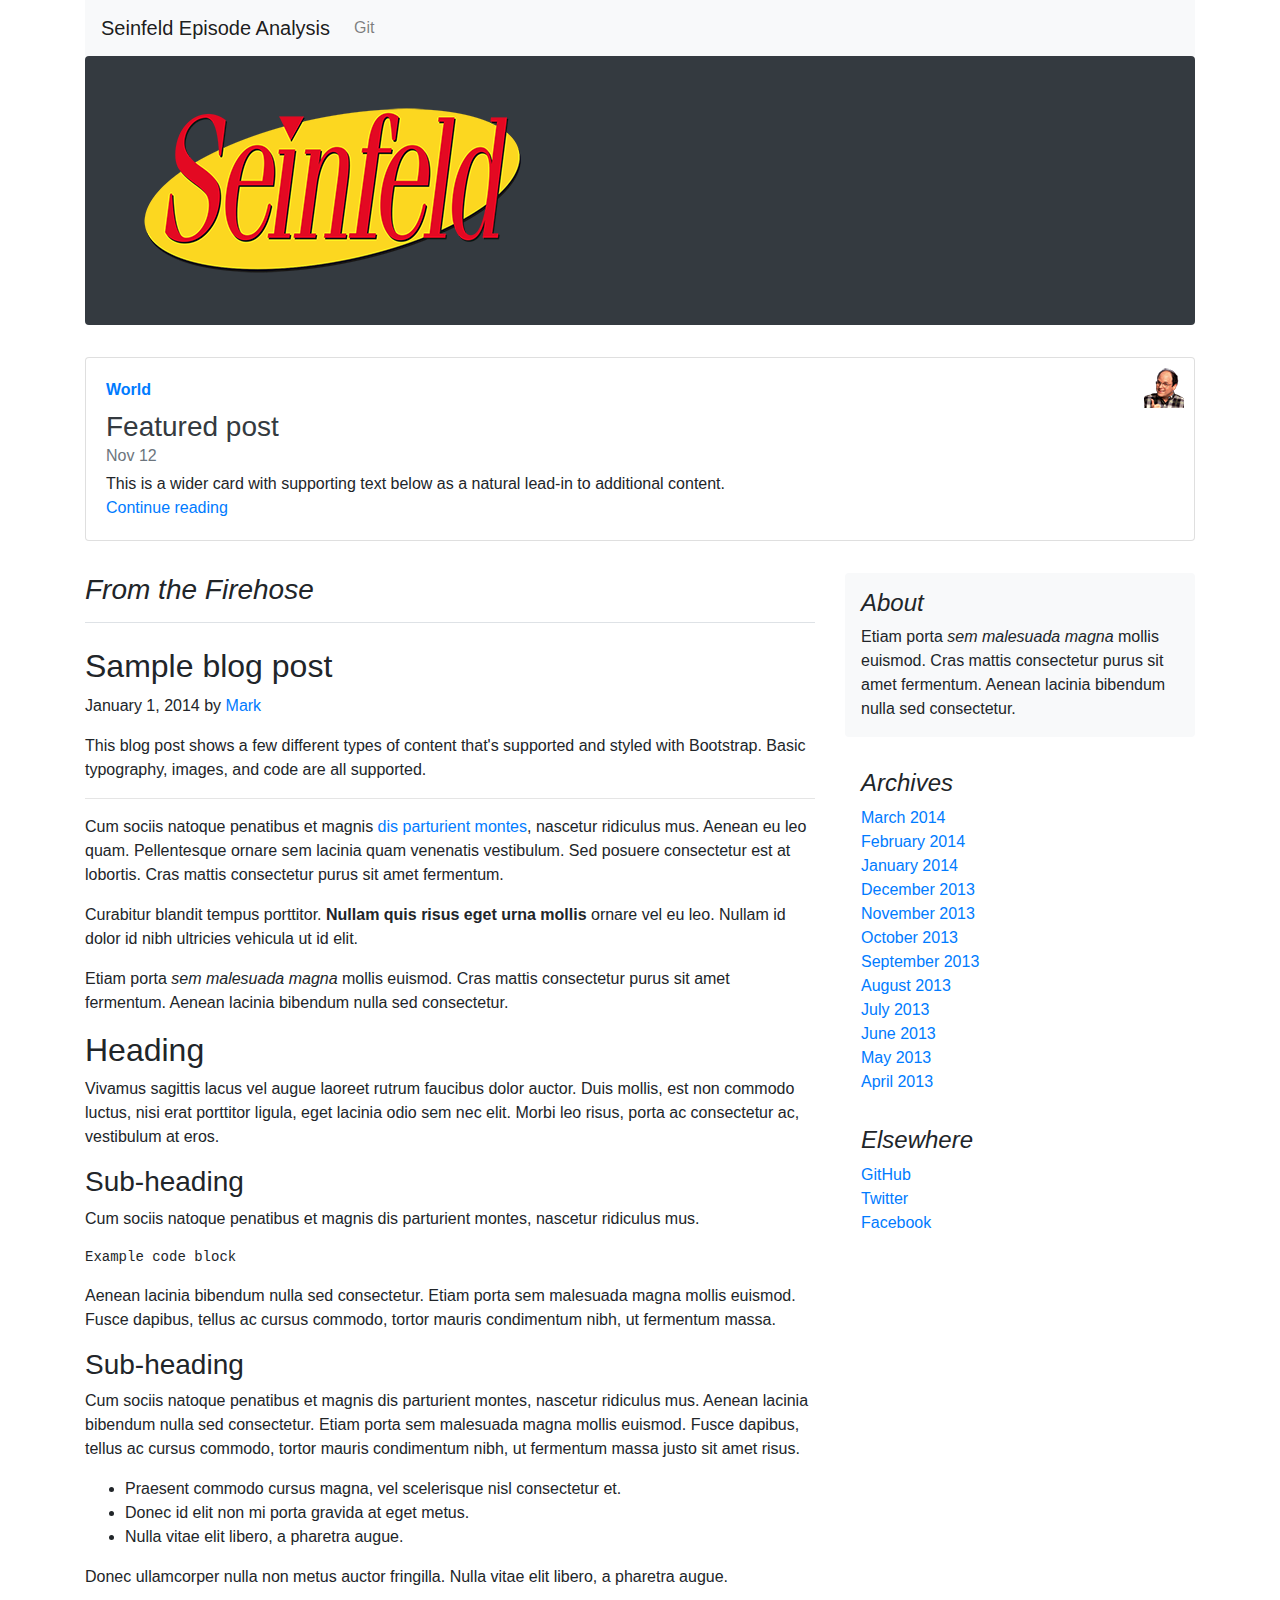
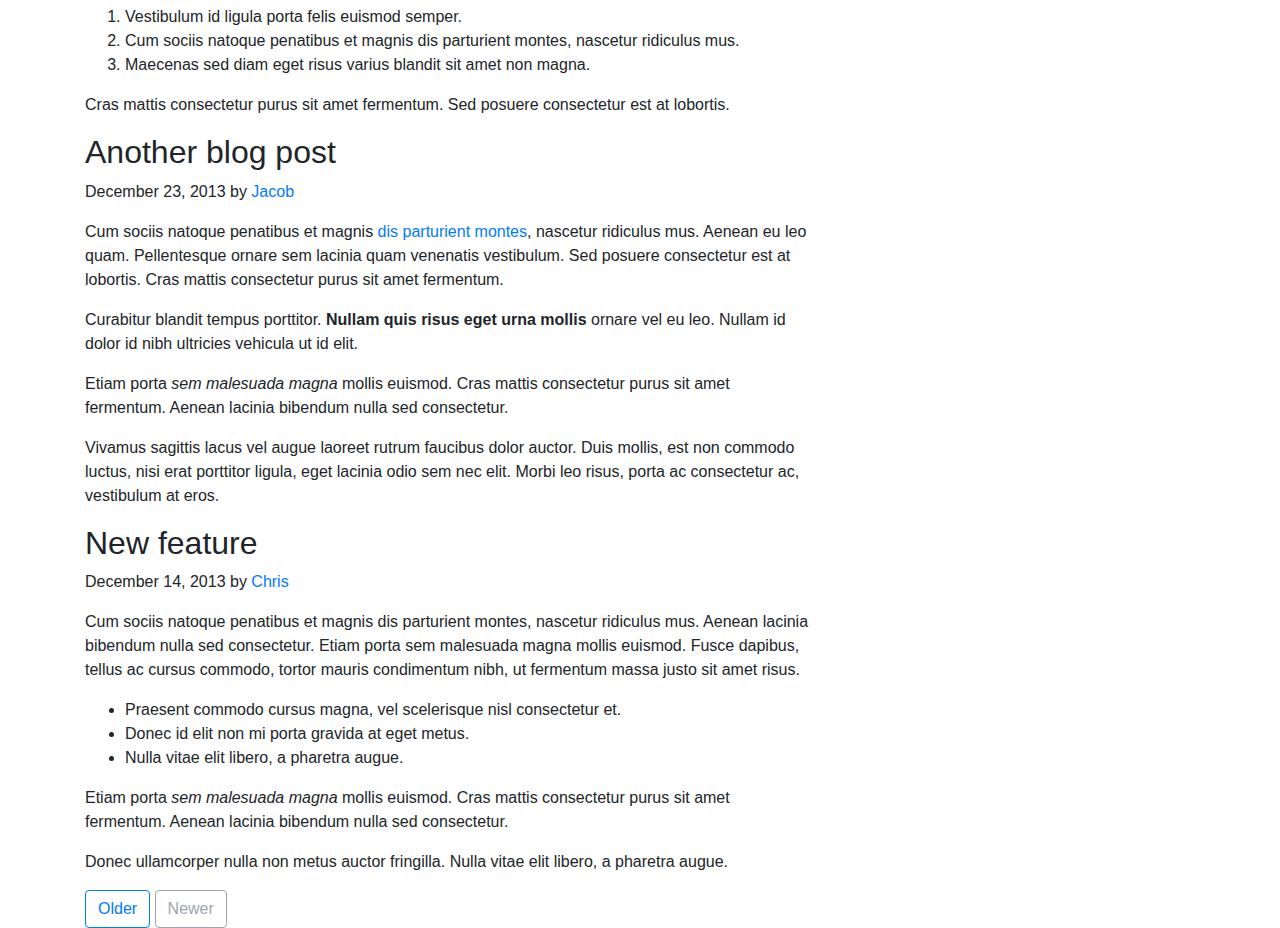
==== html/index.html @ d4c2e7d2 "added html folder, index, images, css, etc.." ====
<!doctype html>
<html lang="en">
  <head>
    <meta charset="utf-8">
    <meta name="viewport" content="width=device-width, initial-scale=1, shrink-to-fit=no">
    <meta name="description" content="">
    <meta name="author" content="">
<!--    <link rel="icon" href="../../../../favicon.ico">-->

    <title>Blog Template for Bootstrap</title>

    <!-- Bootstrap core CSS -->
    <link rel="stylesheet" href="https://maxcdn.bootstrapcdn.com/bootstrap/4.0.0/css/bootstrap.min.css" integrity="sha384-Gn5384xqQ1aoWXA+058RXPxPg6fy4IWvTNh0E263XmFcJlSAwiGgFAW/dAiS6JXm" crossorigin="anonymous">
	
    <!-- Custom styles for this template -->
    <link href="https://fonts.googleapis.com/css?family=Playfair+Display:700,900" rel="stylesheet">
    <link href="css/festivus.css" rel="stylesheet">
  </head>

  <body>

    <div class="container">
      
		<!--<header class="blog-header py-3">
        <div class="row flex-nowrap justify-content-between align-items-center">
          <div class="col-4 pt-1">
            <a class="text-muted" href="#">Subscribe</a>
          </div>
          <div class="col-4 text-center">
            <a class="blog-header-logo text-dark" href="#">Large</a>
          </div>
          <div class="col-4 d-flex justify-content-end align-items-center">
            <a class="text-muted" href="#">
              <svg xmlns="http://www.w3.org/2000/svg" width="20" height="20" viewBox="0 0 24 24" fill="none" stroke="currentColor" stroke-width="2" stroke-linecap="round" stroke-linejoin="round" class="mx-3"><circle cx="10.5" cy="10.5" r="7.5"></circle><line x1="21" y1="21" x2="15.8" y2="15.8"></line></svg>
            </a>
            <a class="btn btn-sm btn-outline-secondary" href="#">Sign up</a>
          </div>
        </div>
      </header> -->
<nav class="navbar sticky-top navbar-expand-lg navbar-light bg-light">
  <a class="navbar-brand" href="index.html">Seinfeld Episode Analysis</a>
  <button class="navbar-toggler" type="button" data-toggle="collapse" data-target="#navbarSupportedContent" aria-controls="navbarSupportedContent" aria-expanded="false" aria-label="Toggle navigation">
    <span class="navbar-toggler-icon"></span>
  </button>

  <div class="collapse navbar-collapse" id="navbarSupportedContent">
    <ul class="navbar-nav mr-auto">
<!--
      <li class="nav-item active">
        <a class="nav-link" href="#">Home <span class="sr-only">(current)</span></a>
      </li>
-->
      <li class="nav-item">
        <a class="nav-link" target="_blank" href="https://github.com/filterlesschris/seinfeld_analysis">Git</a>
      </li>
<!--
      <li class="nav-item dropdown">
        <a class="nav-link dropdown-toggle" href="#" id="navbarDropdown" role="button" data-toggle="dropdown" aria-haspopup="true" aria-expanded="false">
          Dropdown
        </a>
        <div class="dropdown-menu" aria-labelledby="navbarDropdown">
          <a class="dropdown-item" href="#">Action</a>
          <a class="dropdown-item" href="#">Another action</a>
          <div class="dropdown-divider"></div>
          <a class="dropdown-item" href="#">Something else here</a>
        </div>
      </li>
-->
<!--
      <li class="nav-item">
        <a class="nav-link disabled" href="#">Disabled</a>
      </li>
-->
    </ul>
<!--
    <form class="form-inline my-2 my-lg-0">
      	<input class="form-control mr-sm-2" type="search" placeholder="Search" aria-label="Search">
  		<button class="btn btn-outline-success my-2 my-sm-0" type="submit">Search</button>
	</form>
-->
  </div>
</nav>
<!--
      <div class="nav-scroller py-1 mb-2">
        <nav class="nav d-flex justify-content-between">
          <a class="p-2 text-muted" href="#">World</a>
          <a class="p-2 text-muted" href="#">U.S.</a>
          <a class="p-2 text-muted" href="#">Technology</a>
          <a class="p-2 text-muted" href="#">Design</a>
          <a class="p-2 text-muted" href="#">Culture</a>
          <a class="p-2 text-muted" href="#">Business</a>
          <a class="p-2 text-muted" href="#">Politics</a>
          <a class="p-2 text-muted" href="#">Opinion</a>
          <a class="p-2 text-muted" href="#">Science</a>
          <a class="p-2 text-muted" href="#">Health</a>
          <a class="p-2 text-muted" href="#">Style</a>
          <a class="p-2 text-muted" href="#">Travel</a>
        </nav>
      </div>
-->
		
<!-- TESTING -->
		
<!-- END TESTING -->

      <div class="jumbotron p-3 p-md-5 text-white rounded bg-dark">
        <div class="col-md-6 px-0">
			<img src="img/400px-Seinfeld_logo.svg.png" class="img-fluid" alt="title">
			
<!--
          <h1 class="display-4 font-italic">Title of a longer featured blog post</h1>
          <p class="lead my-3">Multiple lines of text that form the lede, informing new readers quickly and efficiently about what's most interesting in this post's contents.</p>
          <p class="lead mb-0"><a href="#" class="text-white font-weight-bold">Continue reading...</a></p>
-->
        </div>
      </div>

      <div class="row mb-2">
        <div class="col-md-12">
          <div class="card flex-md-row mb-4 box-shadow h-md-250">
            <div class="card-body d-flex flex-column align-items-start">
              <strong class="d-inline-block mb-2 text-primary">World</strong>
              <h3 class="mb-0">
                <a class="text-dark" href="#">Featured post</a>
              </h3>
              <div class="mb-1 text-muted">Nov 12</div>
              <p class="card-text mb-auto">This is a wider card with supporting text below as a natural lead-in to additional content.</p>
              <a href="#">Continue reading</a>
            </div>
            <img src="img/george.png" alt="Card image cap" class="nogen">
          </div>
        </div>
<!--
        <div class="col-md-6">
          <div class="card flex-md-row mb-4 box-shadow h-md-250">
            <div class="card-body d-flex flex-column align-items-start">
              <strong class="d-inline-block mb-2 text-success">Design</strong>
              <h3 class="mb-0">
                <a class="text-dark" href="#">Post title</a>
              </h3>
              <div class="mb-1 text-muted">Nov 11</div>
              <p class="card-text mb-auto">This is a wider card with supporting text below as a natural lead-in to additional content.</p>
              <a href="#">Continue reading</a>
            </div>
            <img class="card-img-right flex-auto d-none d-md-block" data-src="holder.js/200x250?theme=thumb" alt="Card image cap">
          </div>
        </div>
-->
      </div>
    </div>

    <main role="main" class="container">
      <div class="row">
        <div class="col-md-8 blog-main">
          <h3 class="pb-3 mb-4 font-italic border-bottom">
            From the Firehose
          </h3>

          <div class="blog-post">
            <h2 class="blog-post-title">Sample blog post</h2>
            <p class="blog-post-meta">January 1, 2014 by <a href="#">Mark</a></p>

            <p>This blog post shows a few different types of content that's supported and styled with Bootstrap. Basic typography, images, and code are all supported.</p>
            <hr>
            <p>Cum sociis natoque penatibus et magnis <a href="#">dis parturient montes</a>, nascetur ridiculus mus. Aenean eu leo quam. Pellentesque ornare sem lacinia quam venenatis vestibulum. Sed posuere consectetur est at lobortis. Cras mattis consectetur purus sit amet fermentum.</p>
            <blockquote>
              <p>Curabitur blandit tempus porttitor. <strong>Nullam quis risus eget urna mollis</strong> ornare vel eu leo. Nullam id dolor id nibh ultricies vehicula ut id elit.</p>
            </blockquote>
            <p>Etiam porta <em>sem malesuada magna</em> mollis euismod. Cras mattis consectetur purus sit amet fermentum. Aenean lacinia bibendum nulla sed consectetur.</p>
            <h2>Heading</h2>
            <p>Vivamus sagittis lacus vel augue laoreet rutrum faucibus dolor auctor. Duis mollis, est non commodo luctus, nisi erat porttitor ligula, eget lacinia odio sem nec elit. Morbi leo risus, porta ac consectetur ac, vestibulum at eros.</p>
            <h3>Sub-heading</h3>
            <p>Cum sociis natoque penatibus et magnis dis parturient montes, nascetur ridiculus mus.</p>
            <pre><code>Example code block</code></pre>
            <p>Aenean lacinia bibendum nulla sed consectetur. Etiam porta sem malesuada magna mollis euismod. Fusce dapibus, tellus ac cursus commodo, tortor mauris condimentum nibh, ut fermentum massa.</p>
            <h3>Sub-heading</h3>
            <p>Cum sociis natoque penatibus et magnis dis parturient montes, nascetur ridiculus mus. Aenean lacinia bibendum nulla sed consectetur. Etiam porta sem malesuada magna mollis euismod. Fusce dapibus, tellus ac cursus commodo, tortor mauris condimentum nibh, ut fermentum massa justo sit amet risus.</p>
            <ul>
              <li>Praesent commodo cursus magna, vel scelerisque nisl consectetur et.</li>
              <li>Donec id elit non mi porta gravida at eget metus.</li>
              <li>Nulla vitae elit libero, a pharetra augue.</li>
            </ul>
            <p>Donec ullamcorper nulla non metus auctor fringilla. Nulla vitae elit libero, a pharetra augue.</p>
            <ol>
              <li>Vestibulum id ligula porta felis euismod semper.</li>
              <li>Cum sociis natoque penatibus et magnis dis parturient montes, nascetur ridiculus mus.</li>
              <li>Maecenas sed diam eget risus varius blandit sit amet non magna.</li>
            </ol>
            <p>Cras mattis consectetur purus sit amet fermentum. Sed posuere consectetur est at lobortis.</p>
          </div><!-- /.blog-post -->

          <div class="blog-post">
            <h2 class="blog-post-title">Another blog post</h2>
            <p class="blog-post-meta">December 23, 2013 by <a href="#">Jacob</a></p>

            <p>Cum sociis natoque penatibus et magnis <a href="#">dis parturient montes</a>, nascetur ridiculus mus. Aenean eu leo quam. Pellentesque ornare sem lacinia quam venenatis vestibulum. Sed posuere consectetur est at lobortis. Cras mattis consectetur purus sit amet fermentum.</p>
            <blockquote>
              <p>Curabitur blandit tempus porttitor. <strong>Nullam quis risus eget urna mollis</strong> ornare vel eu leo. Nullam id dolor id nibh ultricies vehicula ut id elit.</p>
            </blockquote>
            <p>Etiam porta <em>sem malesuada magna</em> mollis euismod. Cras mattis consectetur purus sit amet fermentum. Aenean lacinia bibendum nulla sed consectetur.</p>
            <p>Vivamus sagittis lacus vel augue laoreet rutrum faucibus dolor auctor. Duis mollis, est non commodo luctus, nisi erat porttitor ligula, eget lacinia odio sem nec elit. Morbi leo risus, porta ac consectetur ac, vestibulum at eros.</p>
          </div><!-- /.blog-post -->

          <div class="blog-post">
            <h2 class="blog-post-title">New feature</h2>
            <p class="blog-post-meta">December 14, 2013 by <a href="#">Chris</a></p>

            <p>Cum sociis natoque penatibus et magnis dis parturient montes, nascetur ridiculus mus. Aenean lacinia bibendum nulla sed consectetur. Etiam porta sem malesuada magna mollis euismod. Fusce dapibus, tellus ac cursus commodo, tortor mauris condimentum nibh, ut fermentum massa justo sit amet risus.</p>
            <ul>
              <li>Praesent commodo cursus magna, vel scelerisque nisl consectetur et.</li>
              <li>Donec id elit non mi porta gravida at eget metus.</li>
              <li>Nulla vitae elit libero, a pharetra augue.</li>
            </ul>
            <p>Etiam porta <em>sem malesuada magna</em> mollis euismod. Cras mattis consectetur purus sit amet fermentum. Aenean lacinia bibendum nulla sed consectetur.</p>
            <p>Donec ullamcorper nulla non metus auctor fringilla. Nulla vitae elit libero, a pharetra augue.</p>
          </div><!-- /.blog-post -->

          <nav class="blog-pagination">
            <a class="btn btn-outline-primary" href="#">Older</a>
            <a class="btn btn-outline-secondary disabled" href="#">Newer</a>
          </nav>

        </div><!-- /.blog-main -->

        <aside class="col-md-4 blog-sidebar">
          <div class="p-3 mb-3 bg-light rounded">
            <h4 class="font-italic">About</h4>
            <p class="mb-0">Etiam porta <em>sem malesuada magna</em> mollis euismod. Cras mattis consectetur purus sit amet fermentum. Aenean lacinia bibendum nulla sed consectetur.</p>
          </div>

          <div class="p-3">
            <h4 class="font-italic">Archives</h4>
            <ol class="list-unstyled mb-0">
              <li><a href="#">March 2014</a></li>
              <li><a href="#">February 2014</a></li>
              <li><a href="#">January 2014</a></li>
              <li><a href="#">December 2013</a></li>
              <li><a href="#">November 2013</a></li>
              <li><a href="#">October 2013</a></li>
              <li><a href="#">September 2013</a></li>
              <li><a href="#">August 2013</a></li>
              <li><a href="#">July 2013</a></li>
              <li><a href="#">June 2013</a></li>
              <li><a href="#">May 2013</a></li>
              <li><a href="#">April 2013</a></li>
            </ol>
          </div>

          <div class="p-3">
            <h4 class="font-italic">Elsewhere</h4>
            <ol class="list-unstyled">
              <li><a href="#">GitHub</a></li>
              <li><a href="#">Twitter</a></li>
              <li><a href="#">Facebook</a></li>
            </ol>
          </div>
        </aside><!-- /.blog-sidebar -->

      </div><!-- /.row -->

    </main><!-- /.container -->

    <!-- Bootstrap core JavaScript
    ================================================== -->
    <!-- Placed at the end of the document so the pages load faster -->
    <script src="https://code.jquery.com/jquery-3.2.1.slim.min.js" integrity="sha384-KJ3o2DKtIkvYIK3UENzmM7KCkRr/rE9/Qpg6aAZGJwFDMVNA/GpGFF93hXpG5KkN" crossorigin="anonymous"></script>
    <script>window.jQuery || document.write('<script src="../../../../assets/js/vendor/jquery-slim.min.js"><\/script>')</script>
    <script src="../../../../assets/js/vendor/popper.min.js"></script>
    <script src="../../../../dist/js/bootstrap.min.js"></script>
    <script src="../../../../assets/js/vendor/holder.min.js"></script>
    <script>
      Holder.addTheme('thumb', {
        bg: '#55595c',
        fg: '#eceeef',
        text: 'Thumbnail'
      });
    </script>
  </body>
</html>
---- html/css/festivus.css ----
@charset "utf-8";
/* CSS Document */

.nogen{
	position:absolute;
	top: 10px;
	right: 10px;
	z-index: 1;
}
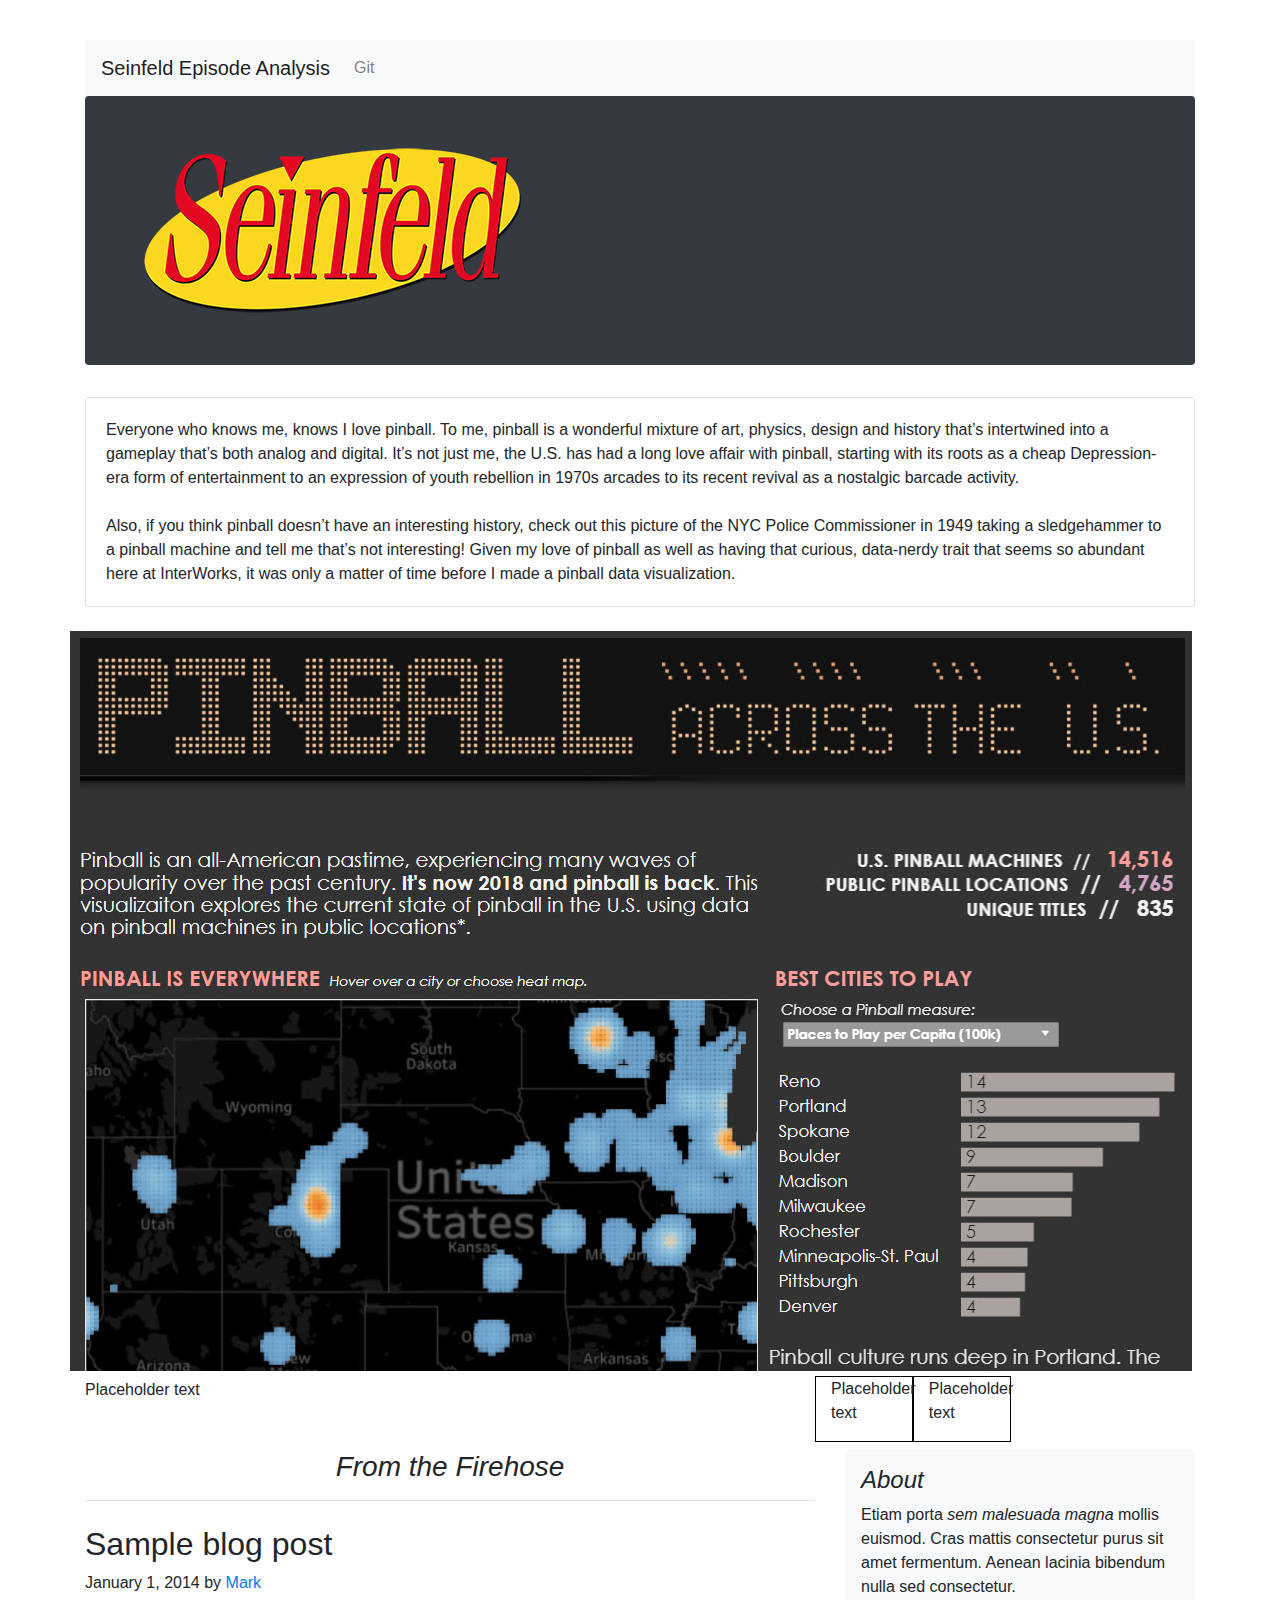
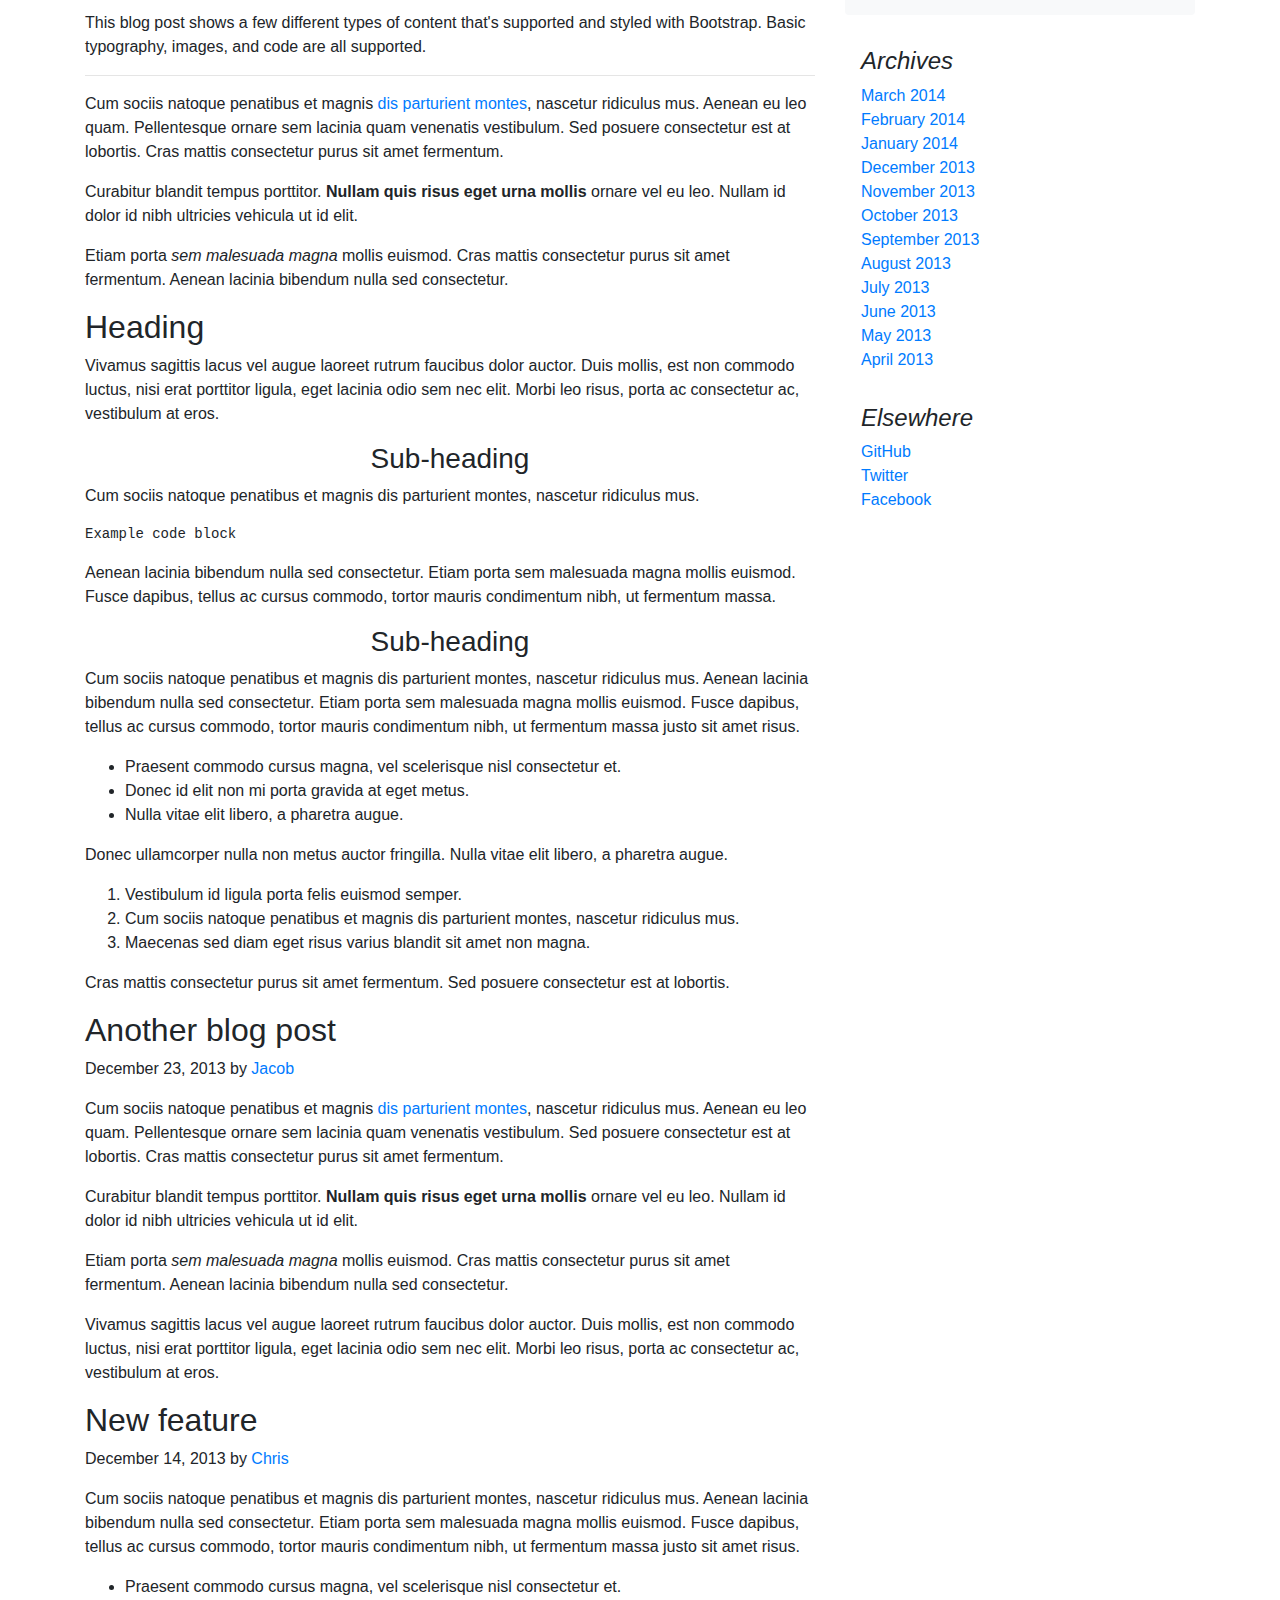
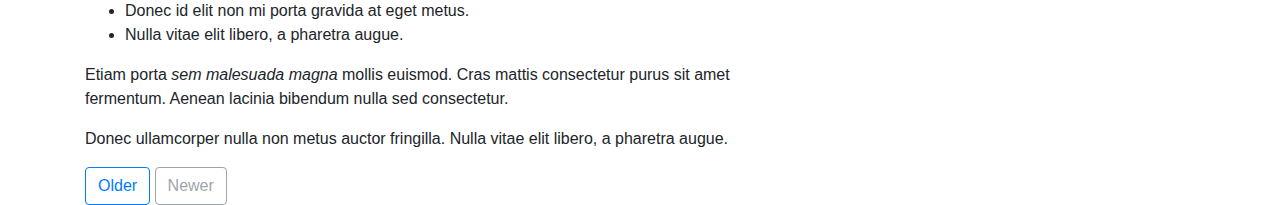
==== commit 9f94bf5a: "added some more to the html and css files" ====
--- a/html/index.html
+++ b/html/index.html
@@ -16,6 +16,7 @@
     <!-- Custom styles for this template -->
     <link href="https://fonts.googleapis.com/css?family=Playfair+Display:700,900" rel="stylesheet">
     <link href="css/festivus.css" rel="stylesheet">
+	<link href="css/style.css" rel="stylesheet">
   </head>
 
   <body>
@@ -120,16 +121,45 @@
         <div class="col-md-12">
           <div class="card flex-md-row mb-4 box-shadow h-md-250">
             <div class="card-body d-flex flex-column align-items-start">
+<!--
               <strong class="d-inline-block mb-2 text-primary">World</strong>
               <h3 class="mb-0">
                 <a class="text-dark" href="#">Featured post</a>
               </h3>
               <div class="mb-1 text-muted">Nov 12</div>
-              <p class="card-text mb-auto">This is a wider card with supporting text below as a natural lead-in to additional content.</p>
-              <a href="#">Continue reading</a>
+-->
+				<p class="card-text mb-auto">Everyone who knows me, knows I love pinball. To me, pinball is a wonderful mixture of art, physics, design and history that’s intertwined into a gameplay that’s both analog and digital. It’s not just me, the U.S. has had a long love affair with pinball, starting with its roots as a cheap Depression-era form of entertainment to an expression of youth rebellion in 1970s arcades to its recent revival as a nostalgic barcade activity. <br><br> 
+
+				Also, if you think pinball doesn’t have an interesting history, check out this picture of the NYC Police Commissioner in 1949 taking a sledgehammer to a pinball machine and tell me that’s not interesting! Given my love of pinball as well as having that curious, data-nerdy trait that seems so abundant here at InterWorks, it was only a matter of time before I made a pinball data visualization.</p>
+<!--              <a href="#">Continue reading</a>-->
             </div>
-            <img src="img/george.png" alt="Card image cap" class="nogen">
-          </div>
+<!--            <img src="img/george.png" alt="Card image cap" class="nogen">-->
+          </div>
+			<div class="row">
+				<img src="img/plotly_template.jpg">
+			</div>
+			<!-- START OF MAP CONTAINER -->
+			<div class="graphs-container">  
+				<div class="row" style="padding-top: 5px;">
+					<div class="col-md-8" style="padding-top:2px; padding-right: 0px;">  
+<!--						<div id="map"></div>-->
+						<p>Placeholder text</p>
+					</div>
+					<div class="row">
+						<!-- INSERT INTERACTIVE PIE CHART -->
+						<div class="col-md-4" style="border: 1px solid black;">
+<!--							<div id="pie-chart"></div>-->
+							<p>Placeholder text</p>
+						</div>
+						<!-- INSERT INTERACTIVE LINE CHART -->
+						<div class="col-md-4" style="border: 1px solid black;">
+<!--							<div id="line-chart"></div>-->
+							<p>Placeholder text</p>
+						</div>
+					</div>
+				</div>
+			</div> <!-- END GRAPHS CONTAINER -->
+			
         </div>
 <!--
         <div class="col-md-6">
--- a/html/css/style.css
+++ b/html/css/style.css
@@ -0,0 +1,125 @@
+/* remove default margin and padding from body */
+body {
+	padding-top: 40px;
+	height: 100%;
+}
+
+html {
+	height: 100%;
+}
+/* set map, body, and html to 100% of the screen size */
+
+#graphs-container {
+/*    margin-top: 40px ;*/
+	height: 100%;
+	width: 60%;
+}
+
+#map {
+	width: 100%;
+	position: inherit;
+	height: 600px;
+	margin:0;
+	padding:0;
+	border: 1px solid black;
+	/*border-radius: 8px;*/
+}
+
+.infoHeader {
+    color: black;
+    font-size: 16px;
+    text-align: center;
+}
+
+.description {
+    color: black;
+    font-size: 12px;
+    text-align: center;
+}
+
+.plate {
+    color: black;
+    font-size: 16px;
+    text-align: center;
+}
+
+/* CSS from the Leaflet-Choropleth documentation */
+.legend {
+    /* padding: 6px 8px;  */
+    padding: 6px 8px;
+    font: 10px Arial, Helvetica, sans-serif;
+    font-weight: bold;
+    color: #555;
+    background: #fff;
+    background: rgba(255, 255, 255, 0.8);
+    border-radius: 4px;
+    box-shadow: 0 0 15px rgba(0, 0, 0, 0.2);
+  }
+  
+  .legend ul {
+    padding: 0;
+    margin: 0;
+    clear: both;
+    list-style-type: none;
+  }
+  
+  .legend li {
+    display: inline-block;
+    width: 28px;
+    height: 20px;
+  }
+  
+  .legend .min {
+    float: left;
+    padding-bottom: 5px;
+  }
+  
+  .legend .max {
+    float: right;
+  }
+  
+  h3 {
+    text-align: center;
+    font: 8px;
+  }
+ 
+
+  .tooltip {
+    background-color: #000000; 
+    color: #FFFFFF; 
+    border: 1px solid #FFFFFF; 
+    padding: 10px;
+    font-size: 20px;
+    pointer-events: none;
+  }
+  
+  .axis-text {
+    font-family: sans-serif;
+    font-weight: bold;
+    font-size: small;
+    fill: #000000;
+    text-anchor: middle;
+    padding: 10px;
+  }
+  
+  .active {
+    font-weight: bold;
+    font-size: small;
+    fill: #000;
+    fill: #000000;
+    transition: fill 0.3s ease-out;
+    text-anchor: middle;
+  }
+  
+  .inactive {
+    font-weight: lighter;
+    font-size: small;
+    fill: #000000;
+    transition: fill 0.3s ease-out;
+    text-anchor: middle;
+  }
+  
+  .inactive:hover {
+    fill: #FF0000;
+    cursor: pointer;
+  }